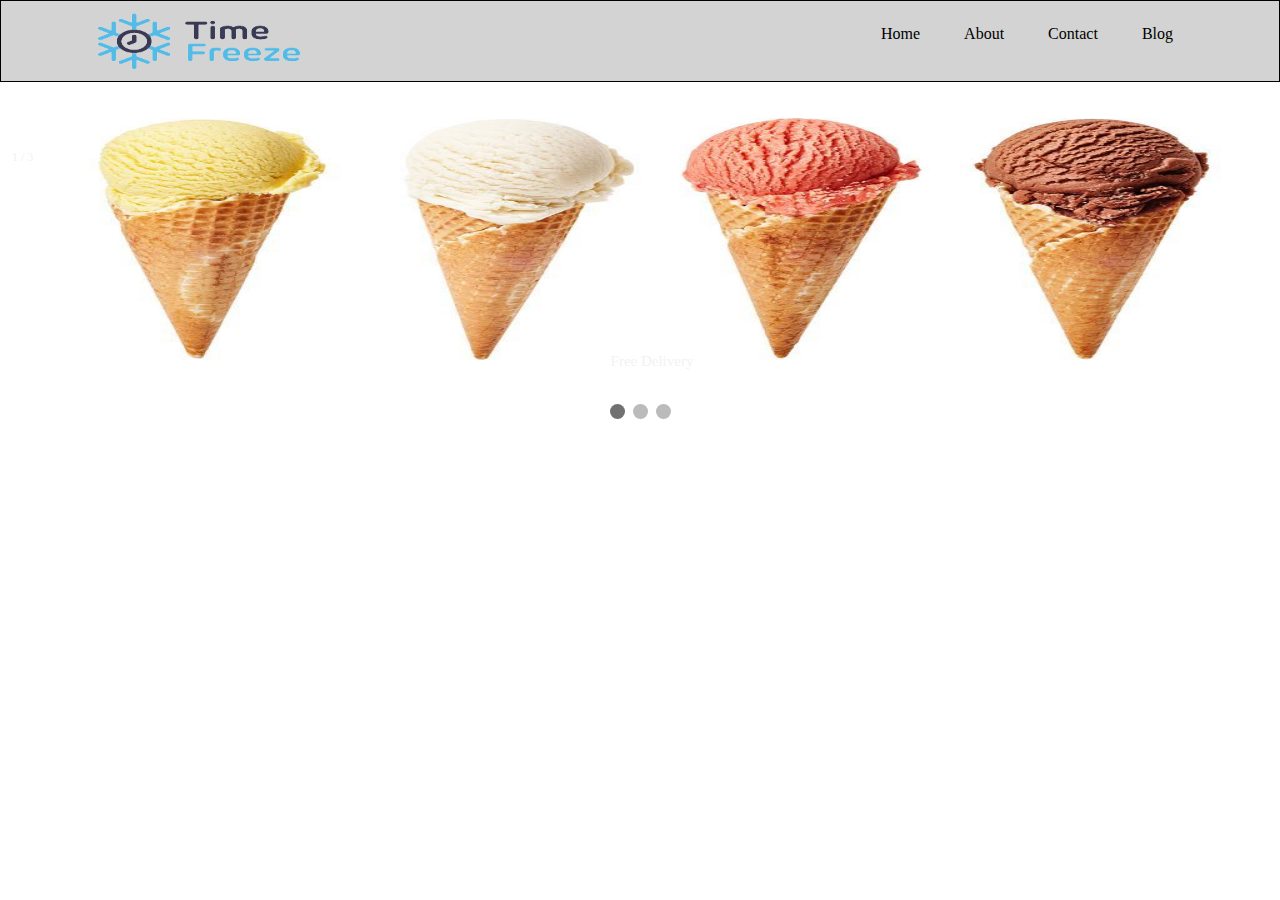
==== index.html @ efc09e67 "Initial commit" ====
<!DOCTYPE html>
<html lang="en">
<head>
    <meta charset="UTF-8">
    <meta http-equiv="X-UA-Compatible" content="IE=edge">
    <meta name="viewport" content="width=device-width, initial-scale=1.0">
    <script src="https://ajax.googleapis.com/ajax/libs/jquery/3.5.1/jquery.min.js"></script>
    <link rel="stylesheet" href="styles.css">
    <title>Frezzer</title>
</head>
<body>
    <!-- Navbar Section Code -->
    <nav>
        <img src="./images/logo.png" alt="logo">
        <ul>
            <li>Home</li>
            <li>About</li>
            <li>Contact</li>
            <li>Blog</li>
        </ul>
    </nav>

    <!-- Slider SHow Code -->
    <div class="slideshow-container">

        <div class="mySlides fade">
          <div class="numbertext">1 / 3</div>
          <img src="./images/1.jpg" style="width:100%; height: 300px;">
          <div class="text">Free Delivery</div>
        </div>
        
        <div class="mySlides fade">
          <div class="numbertext">2 / 3</div>
          <img src="./images/2.jpg"  style="width:100%; height: 300px;">
          <div class="text">Free Delivery</div>
        </div>
        
        <div class="mySlides fade">
          <div class="">3 / 3</div>
          <img src="./images/3.jpg"  style="width:100%; height: 300px;">
          <div class="text">Free Delivery</div>
        </div>
        
        <a class="prev" onclick="plusSlides(-1)">&#10094;</a>
        <a class="next" onclick="plusSlides(1)">&#10095;</a>
        
        </div>
        <br>
        
        <div style="text-align:center">
          <span class="dot" onclick="currentSlide(1)"></span> 
          <span class="dot" onclick="currentSlide(2)"></span> 
          <span class="dot" onclick="currentSlide(3)"></span> 
        </div>
        
        <script>
        var slideIndex = 1;
        showSlides(slideIndex);
        
        function plusSlides(n) {
          showSlides(slideIndex += n);
        }
        
        function currentSlide(n) {
          showSlides(slideIndex = n);
        }
        
        function showSlides(n) {
          var i;
          var slides = document.getElementsByClassName("mySlides");
          var dots = document.getElementsByClassName("dot");
          if (n > slides.length) {slideIndex = 1}    
          if (n < 1) {slideIndex = slides.length}
          for (i = 0; i < slides.length; i++) {
              slides[i].style.display = "none";  
          }
          for (i = 0; i < dots.length; i++) {
              dots[i].className = dots[i].className.replace(" active", "");
          }
          slides[slideIndex-1].style.display = "block";  
          dots[slideIndex-1].className += " active";
        }
      </script>
</body>
</html>
---- styles.css ----
body {
     margin: 0;
 }
 nav {
    background-color: 	#D3D3D3;
    border: 1px solid 	#D3D3D3;
    height: 80px;
    border: 1px solid black;
    
 }
 ul {
   list-style: none !important;  
   margin-left: 800px;
   margin-top: -120px;
}
li {
    display: inline;
    position: relative;
    margin-left: 40px;   
}
img {
    margin-top: -60px;
    width: 400px;
    height: 200px;
}

/* Slideshow container */
.slideshow-container {
  max-width: 100%;
  position: relative;
  margin-top: 60px;
  

}

/* Next & previous buttons */
.prev, .next {
  cursor: pointer;
  position: absolute;
  top: 50%;
  width: auto;
  padding: 16px;
  margin-top: -22px;
  color: white;
  font-weight: bold;
  font-size: 18px;
  transition: 0.6s ease;
  border-radius: 0 3px 3px 0;
  user-select: none;
}

/* Position the "next button" to the right */
.next {
  right: 0;
  border-radius: 3px 0 0 3px;
}

/* On hover, add a black background color with a little bit see-through */
.prev:hover, .next:hover {
  background-color: rgba(0,0,0,0.8);
}

/* Caption text */
.text {
  color: #f2f2f2;
  font-size: 15px;
  padding: 8px 12px;
  position: absolute;
  bottom: 8px;
  width: 100%;
  text-align: center;
}

/* Number text (1/3 etc) */
.numbertext {
  color: #f2f2f2;
  font-size: 12px;
  padding: 8px 12px;
  position: absolute;
  top: 0;
}

/* The dots/bullets/indicators */
.dot {
  cursor: pointer;
  height: 15px;
  width: 15px;
  margin: 0 2px;
  background-color: #bbb;
  border-radius: 50%;
  display: inline-block;
  transition: background-color 0.6s ease;
}

.active, .dot:hover {
  background-color: #717171;
}

/* Fading animation */
.fade {
  -webkit-animation-name: fade;
  -webkit-animation-duration: 1.5s;
  animation-name: fade;
  animation-duration: 1.5s;
}

@-webkit-keyframes fade {
  from {opacity: .4} 
  to {opacity: 1}
}

@keyframes fade {
  from {opacity: .4} 
  to {opacity: 1}
}

/* On smaller screens, decrease text size */
@media only screen and (max-width: 300px) {
  .prev, .next,.text {font-size: 11px}
}
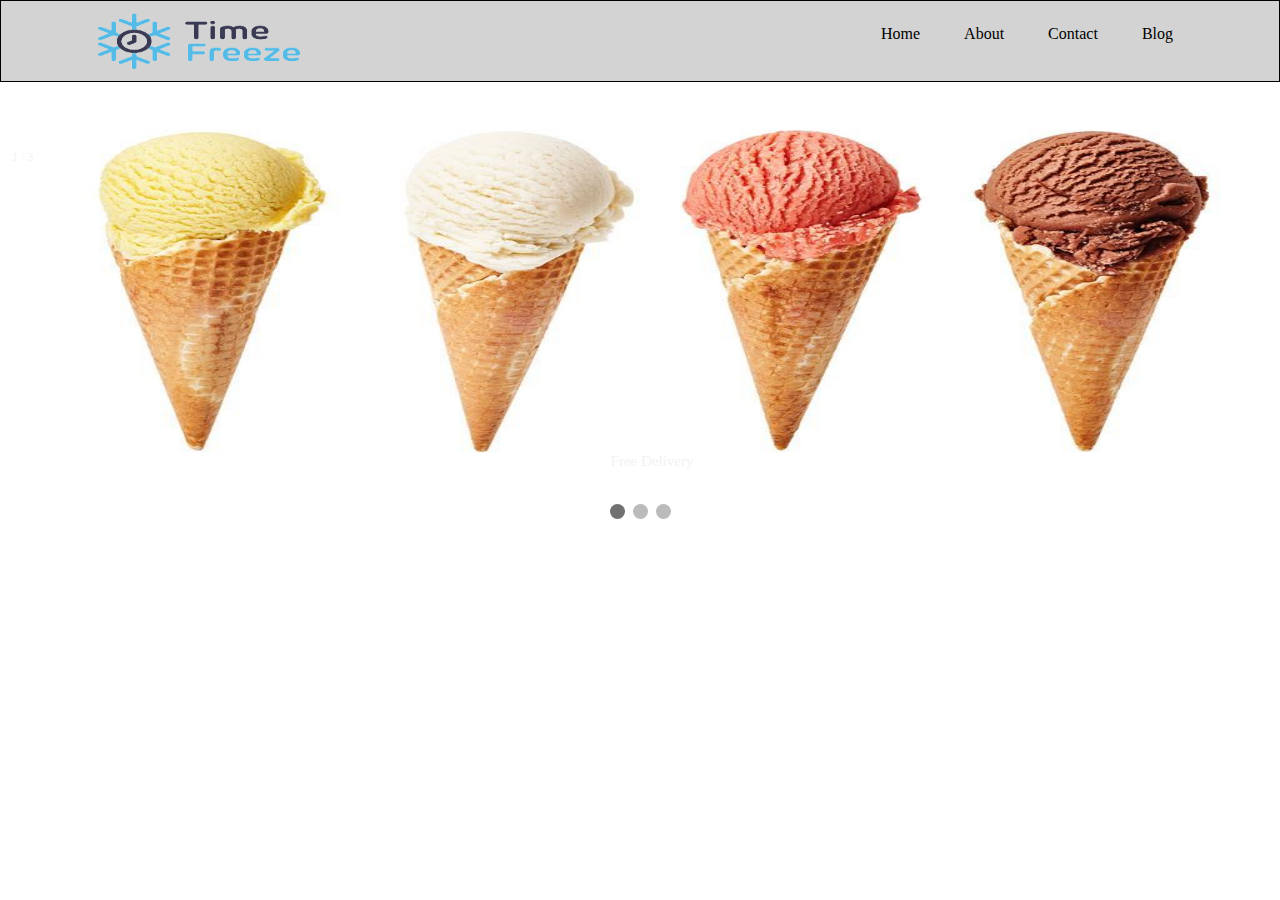
==== commit 74f69a8b: "Update index.html" ====
--- a/index.html
+++ b/index.html
@@ -25,19 +25,19 @@
 
         <div class="mySlides fade">
           <div class="numbertext">1 / 3</div>
-          <img src="./images/1.jpg" style="width:100%; height: 300px;">
+          <img src="./images/1.jpg" style="width:100%; height: 400px;">
           <div class="text">Free Delivery</div>
         </div>
         
         <div class="mySlides fade">
           <div class="numbertext">2 / 3</div>
-          <img src="./images/2.jpg"  style="width:100%; height: 300px;">
+          <img src="./images/2.jpg"  style="width:100%; height: 400px;">
           <div class="text">Free Delivery</div>
         </div>
         
         <div class="mySlides fade">
           <div class="">3 / 3</div>
-          <img src="./images/3.jpg"  style="width:100%; height: 300px;">
+          <img src="./images/3.jpg"  style="width:100%; height: 400px;">
           <div class="text">Free Delivery</div>
         </div>
         
@@ -53,6 +53,10 @@
           <span class="dot" onclick="currentSlide(3)"></span> 
         </div>
         
+
+
+
+
         <script>
         var slideIndex = 1;
         showSlides(slideIndex);
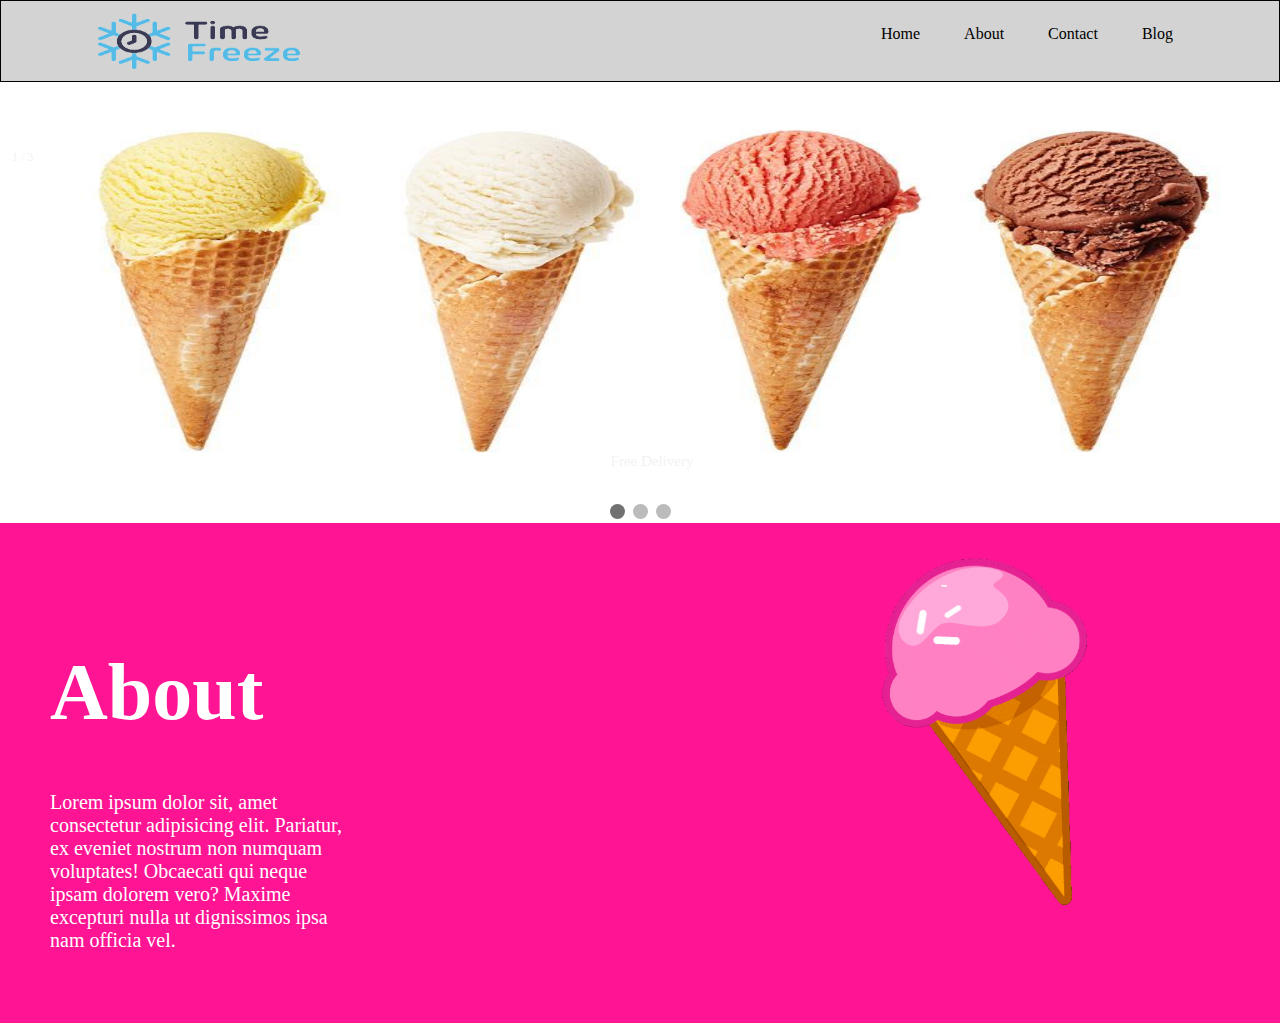
==== commit 94c6bac7: "added about section" ====
--- a/index.html
+++ b/index.html
@@ -54,9 +54,24 @@
         </div>
         
 
+      <!-- About Section -->
+        <div id = 'about'>
+            <div class="description">
+              <h1>About</h1>
+              <p>
+                Lorem ipsum dolor sit, amet consectetur adipisicing elit. Pariatur, ex eveniet nostrum non numquam voluptates! Obcaecati qui neque ipsam dolorem vero? Maxime excepturi nulla ut dignissimos ipsa nam officia vel.
+                
+              </p>
+            </div>
+            <div class="image">
+              <img  src="./images/ice_about.gif" alt="Icecream Image" style="width: 500px; height: 500px;">
+            </div>
+        </div>
+        <!--About End  -->
 
-
-
+        <!-- Contact Section -->
+        
+        
         <script>
         var slideIndex = 1;
         showSlides(slideIndex);
--- a/styles.css
+++ b/styles.css
@@ -117,4 +117,27 @@
 /* On smaller screens, decrease text size */
 @media only screen and (max-width: 300px) {
   .prev, .next,.text {font-size: 11px}
+}
+
+/* About Section */
+#about {
+  width: 100%;
+  height: 500px;
+  display: flex;
+  justify-content: space-between;
+  background-color: deeppink;
+}
+.description {
+  width: 300px;
+  margin-left: 50px;
+  margin-top: 70px; 
+  color: white;
+  font-family: 'Times New Roman', Times, serif;
+
+}
+.description h1 {
+  font-size: 80px;
+}
+.description p {
+  font-size: 20px;
 }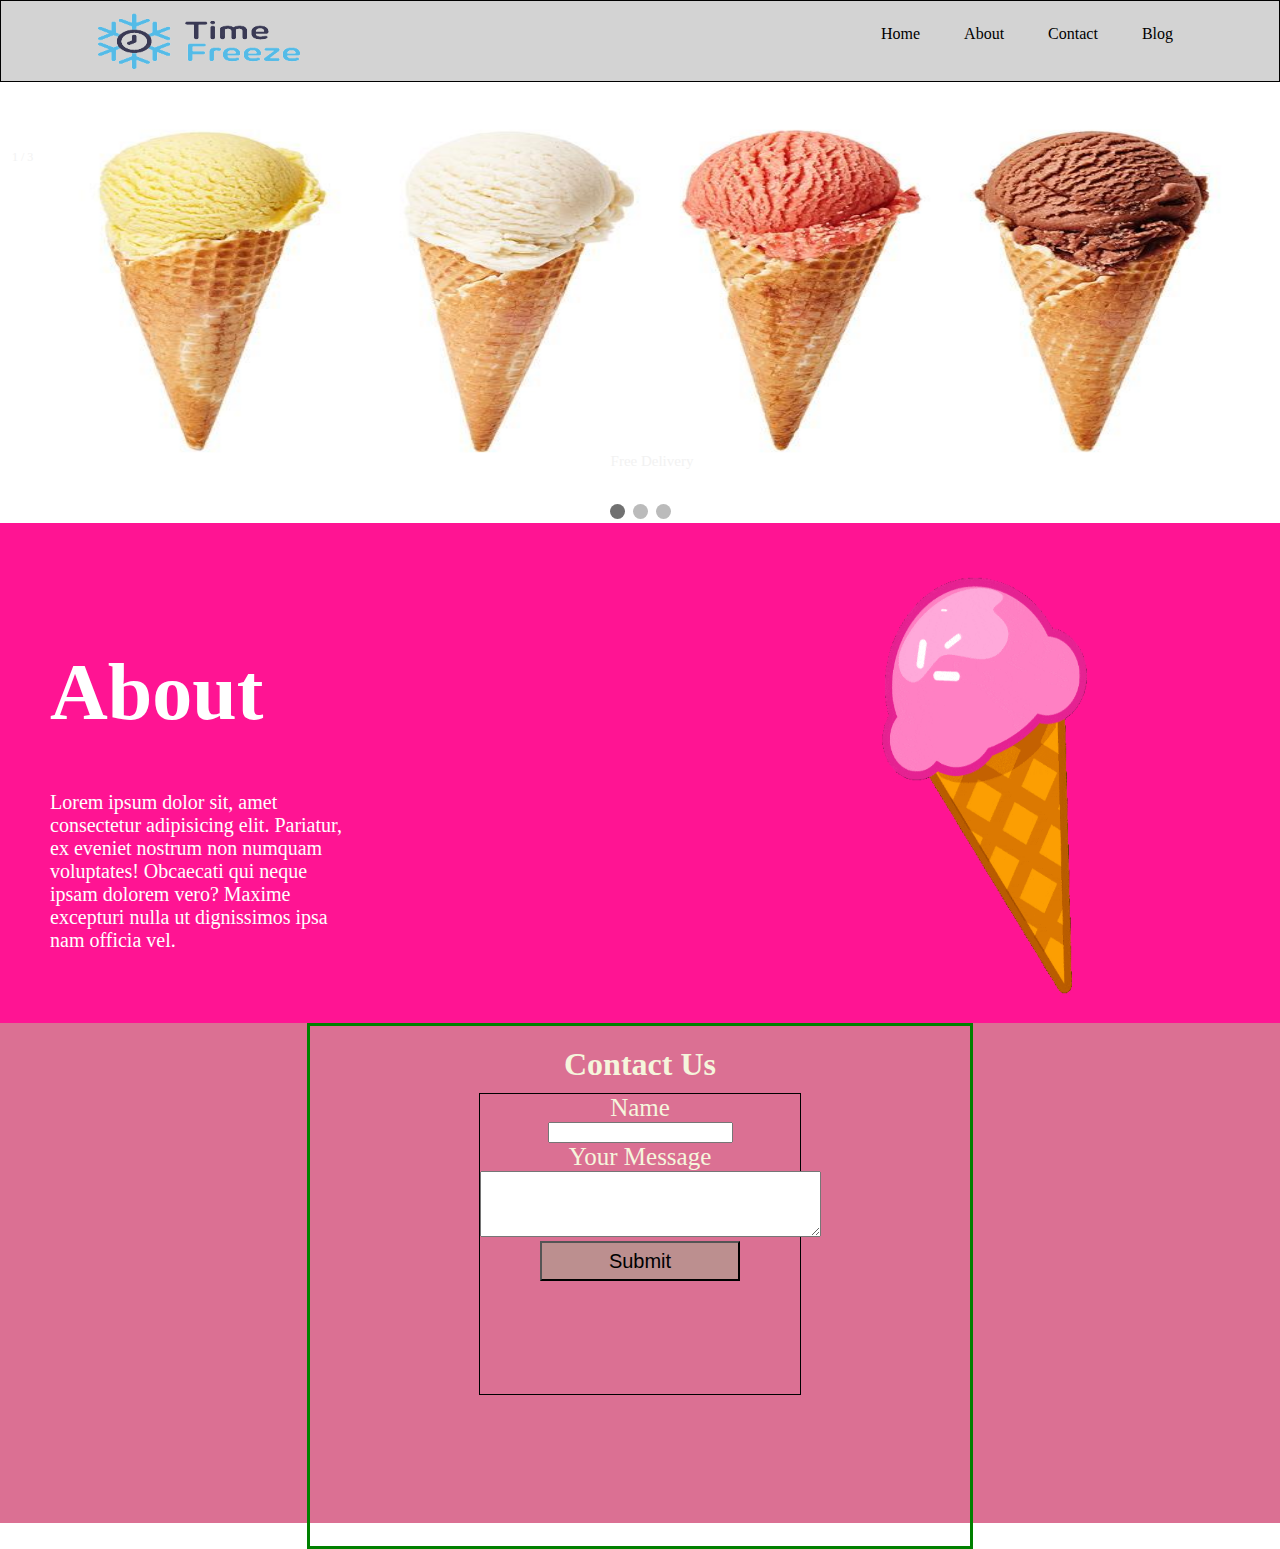
==== commit 9208f0f2: "contactdone" ====
--- a/index.html
+++ b/index.html
@@ -64,13 +64,33 @@
               </p>
             </div>
             <div class="image">
-              <img  src="./images/ice_about.gif" alt="Icecream Image" style="width: 500px; height: 500px;">
+              <img  src="./images/ice_about.gif" alt="Icecream Image" style="width: 500px; height: 600px;">
             </div>
         </div>
         <!--About End  -->
-
+   
         <!-- Contact Section -->
-        
+        <div id = 'contact'>
+          <div class="contact-container">
+            <h1>Contact Us</h1>
+          <div class="form">
+            <form action="#">
+              <label for="yourName">Name</label>
+              <br>
+              <input type="text" id="yourName" name="yourName" />
+              <br>
+              <label>Your Message</label>
+              <br>
+              <textarea  id="w3review" name="w3review" rows="4" cols="40">
+                
+              </textarea>
+              <br>
+              <input type="button" value="Submit" />
+            </form>
+          </div>
+          </div>
+          
+        </div>
         
         <script>
         var slideIndex = 1;
--- a/styles.css
+++ b/styles.css
@@ -140,4 +140,44 @@
 }
 .description p {
   font-size: 20px;
-}+}
+/* End of About Section */
+
+/* Contact Section */
+
+#contact {
+  width: 100%;
+  height: 500px;
+  background-color: palevioletred;
+  color: beige;
+}
+.contact-container {
+  margin: auto;
+  width: 50%;
+  border: 3px solid green;
+  padding: 10px;
+  height: 500px;
+}
+
+.contact-container h1 {
+    margin: auto;
+  width: 50%;
+  padding: 10px;
+  text-align: center;
+}
+label {
+  font-size: 25px;
+}
+form {
+  margin: auto;
+  width: 50%;
+  border: 1px solid black;
+  height: 300px;
+  text-align: center;
+}
+input[type=button]{
+  width: 200px;
+  height: 40px;
+  background-color:rosybrown;
+  font-size: 20px;
+}
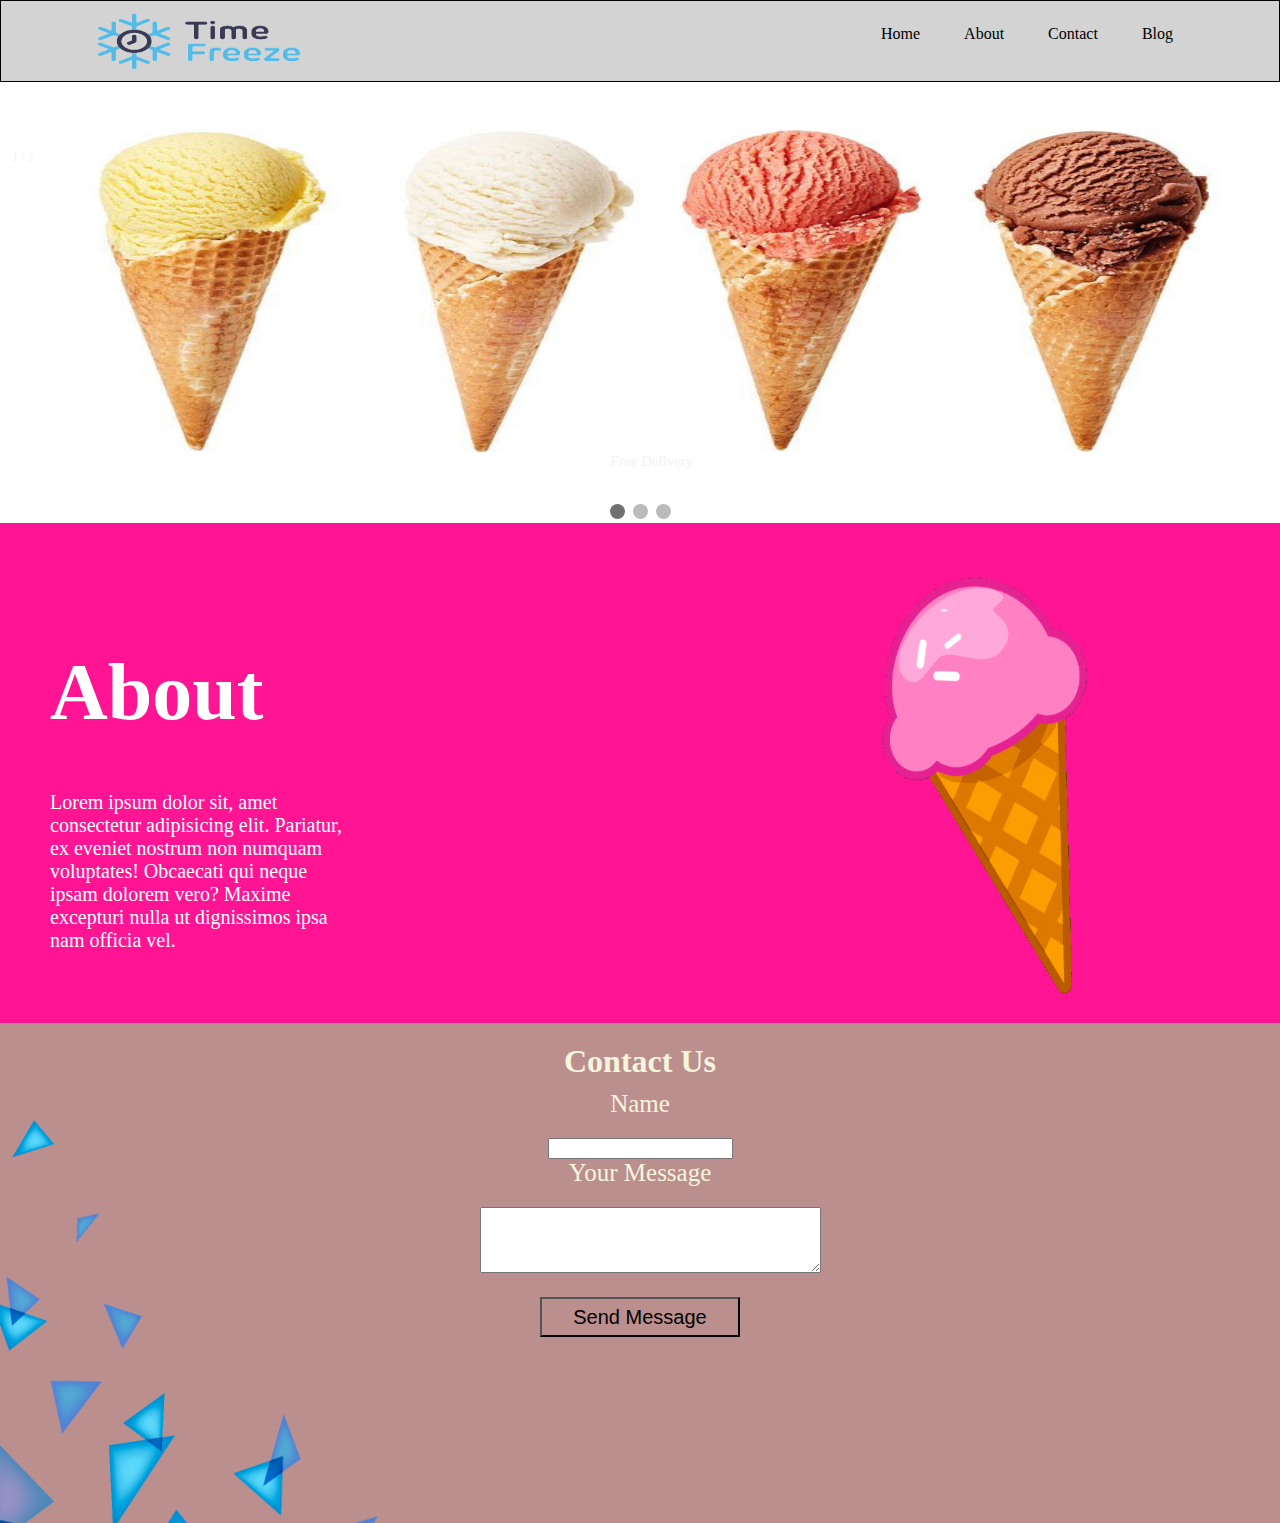
==== commit d9c34c8a: "contact completed" ====
--- a/index.html
+++ b/index.html
@@ -75,17 +75,17 @@
             <h1>Contact Us</h1>
           <div class="form">
             <form action="#">
-              <label for="yourName">Name</label>
+              <label for="yourName" class="space">Name</label>
               <br>
-              <input type="text" id="yourName" name="yourName" />
+              <input type="text" id="yourName" name="yourName"  class="space"/>
               <br>
-              <label>Your Message</label>
+              <label class="space">Your Message</label>
               <br>
-              <textarea  id="w3review" name="w3review" rows="4" cols="40">
+              <textarea  id="w3review" name="w3review" rows="4" cols="40" class="space">
                 
               </textarea>
               <br>
-              <input type="button" value="Submit" />
+              <input type="button" value="Send Message" class="space" />
             </form>
           </div>
           </div>
--- a/styles.css
+++ b/styles.css
@@ -6,12 +6,15 @@
     border: 1px solid 	#D3D3D3;
     height: 80px;
     border: 1px solid black;
+   
+ 
     
  }
  ul {
    list-style: none !important;  
    margin-left: 800px;
    margin-top: -120px;
+ 
 }
 li {
     display: inline;
@@ -148,13 +151,16 @@
 #contact {
   width: 100%;
   height: 500px;
-  background-color: palevioletred;
+  background-image: url(./images/contact_img.png);
+  overflow: hidden;
   color: beige;
+  background-size: cover;
+  background-color:rosybrown;
 }
 .contact-container {
   margin: auto;
   width: 50%;
-  border: 3px solid green;
+
   padding: 10px;
   height: 500px;
 }
@@ -171,7 +177,6 @@
 form {
   margin: auto;
   width: 50%;
-  border: 1px solid black;
   height: 300px;
   text-align: center;
 }
@@ -181,3 +186,13 @@
   background-color:rosybrown;
   font-size: 20px;
 }
+input[type=button]:hover{
+  width: 200px;
+  height: 40px;
+  background-color:black;
+  color: wheat;
+  font-size: 20px;
+}
+.space {
+  margin-top: 20px;
+}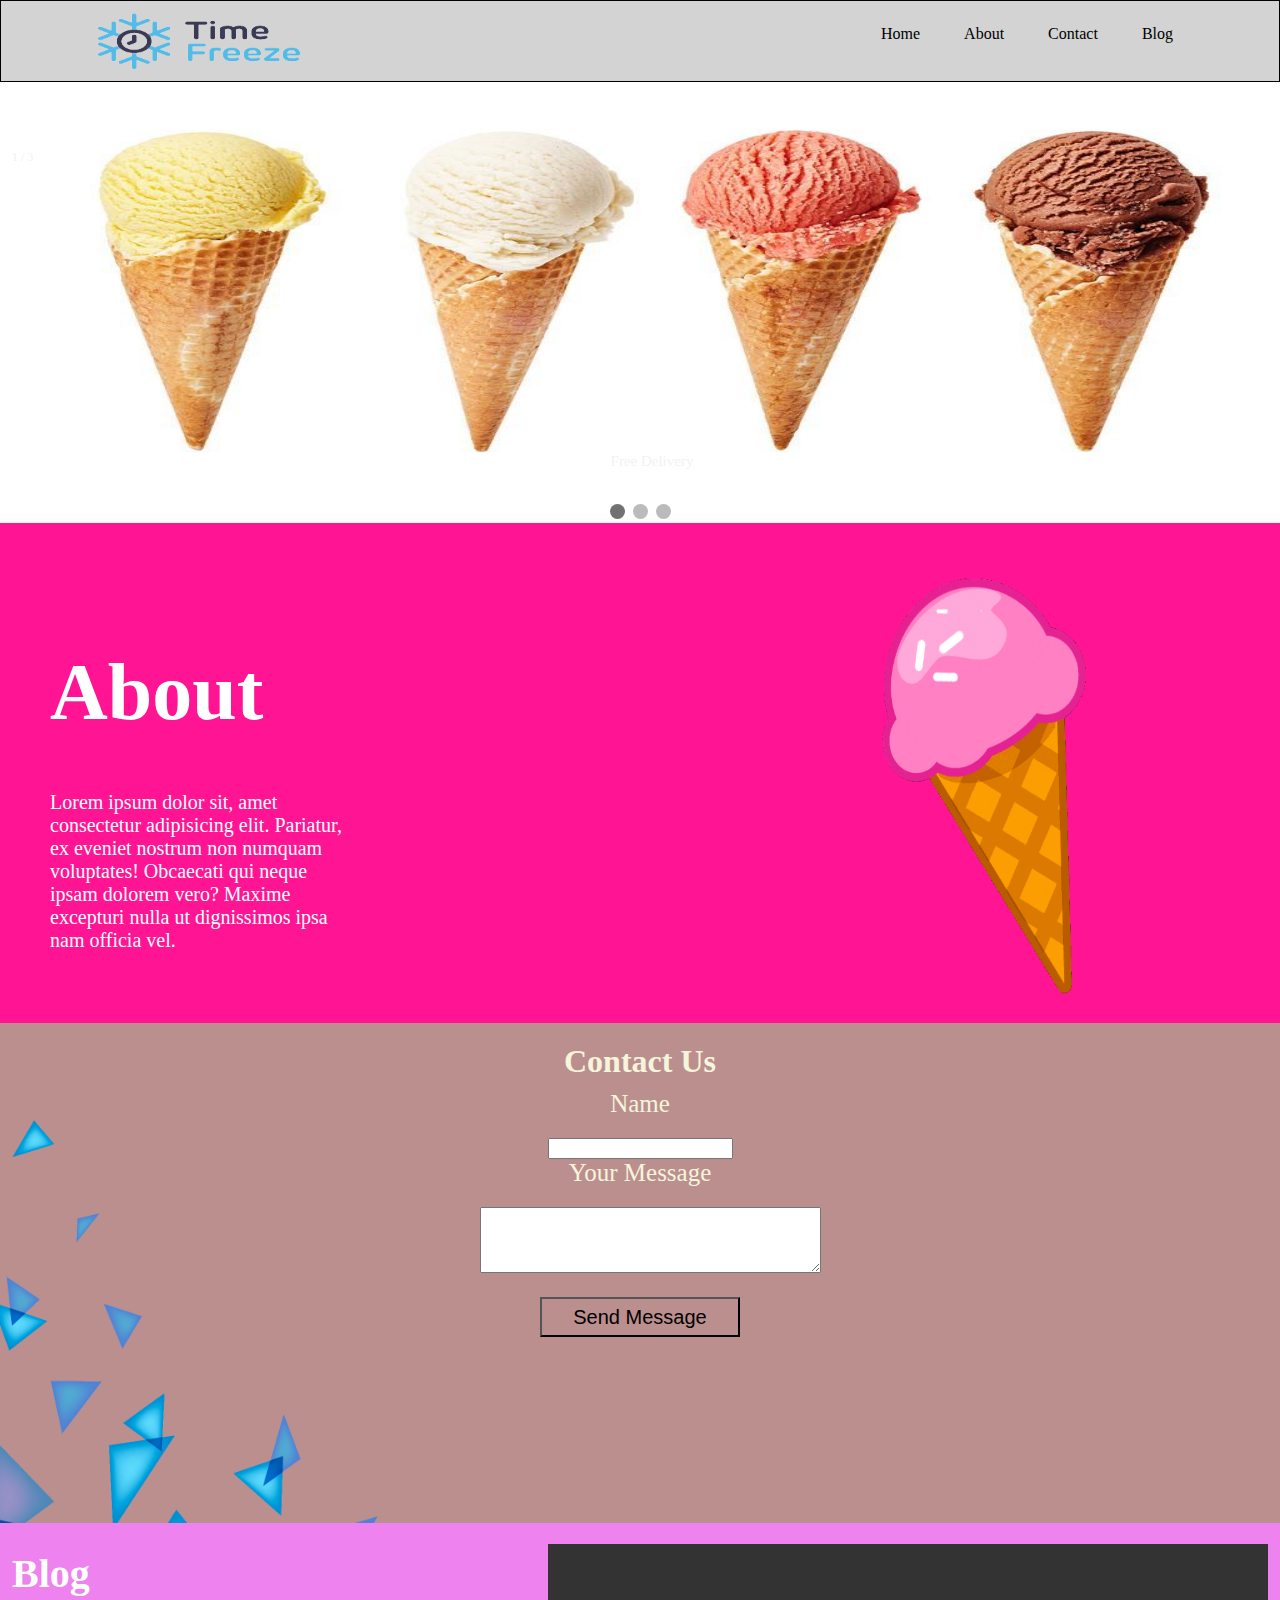
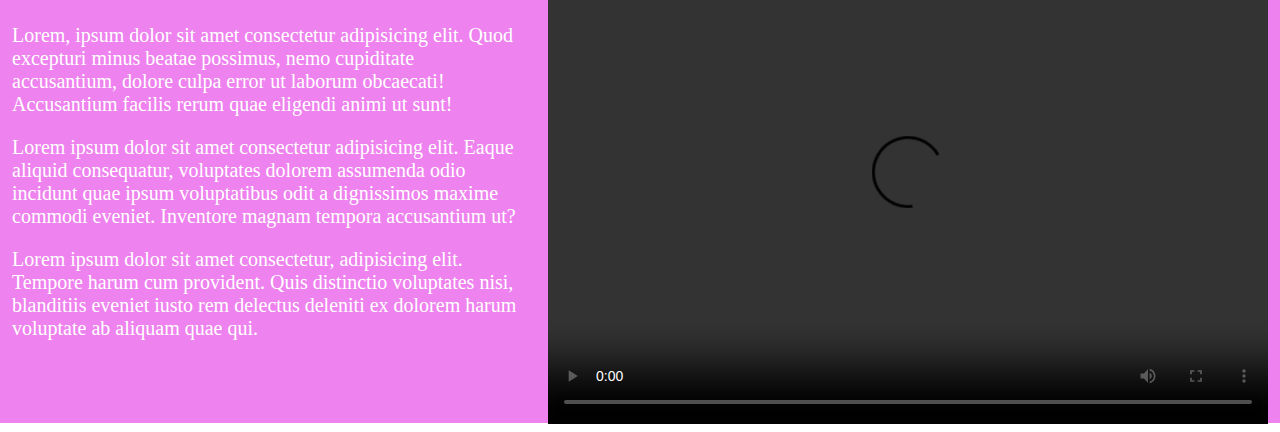
==== commit e2568284: "almost" ====
--- a/index.html
+++ b/index.html
@@ -81,7 +81,7 @@
               <br>
               <label class="space">Your Message</label>
               <br>
-              <textarea  id="w3review" name="w3review" rows="4" cols="40" class="space">
+              <textarea rows="4" cols="40" class="space">
                 
               </textarea>
               <br>
@@ -91,7 +91,26 @@
           </div>
           
         </div>
-        
+        <!-- Contact done  -->
+        <!-- Blog Section -->
+        <div id="blog">
+          <div class="blog_des">
+              <h1>Blog</h1>
+              <p>Lorem, ipsum dolor sit amet consectetur adipisicing elit. Quod excepturi minus beatae possimus, nemo cupiditate accusantium, dolore culpa error ut laborum obcaecati! Accusantium facilis rerum quae eligendi animi ut sunt!</p>
+              <p>Lorem ipsum dolor sit amet consectetur adipisicing elit. Eaque aliquid consequatur, voluptates dolorem assumenda odio incidunt quae ipsum voluptatibus odit a dignissimos maxime commodi eveniet. Inventore magnam tempora accusantium ut?</p>
+              <p>Lorem ipsum dolor sit amet consectetur, adipisicing elit. Tempore harum cum provident. Quis distinctio voluptates nisi, blanditiis eveniet iusto rem delectus deleniti ex dolorem harum voluptate ab aliquam quae qui.</p>
+          </div>
+          <div class="blog_video">
+            <h1>
+              <video width="720" height="480" controls>
+                <source src="./video/Homemade Ice Cream in 5 Minutes.mkv" type="video/mp4">
+
+                Your browser does not support the video tag.
+              </video>
+            </h1>
+          </div>
+        </div>
+        <!-- Blog Section Finished -->
         <script>
         var slideIndex = 1;
         showSlides(slideIndex);
--- a/styles.css
+++ b/styles.css
@@ -173,6 +173,7 @@
 }
 label {
   font-size: 25px;
+  margin-top: 20px;
 }
 form {
   margin: auto;
@@ -195,4 +196,18 @@
 }
 .space {
   margin-top: 20px;
+}
+/* Blog Section */
+#blog {
+  display: flex;
+  justify-content: space-around;
+  width: 100%;
+  height: 500px;
+  color: white;
+  background-color: violet;
+}
+.blog_des
+{
+  width: 40%;
+  font-size: 20px;
 }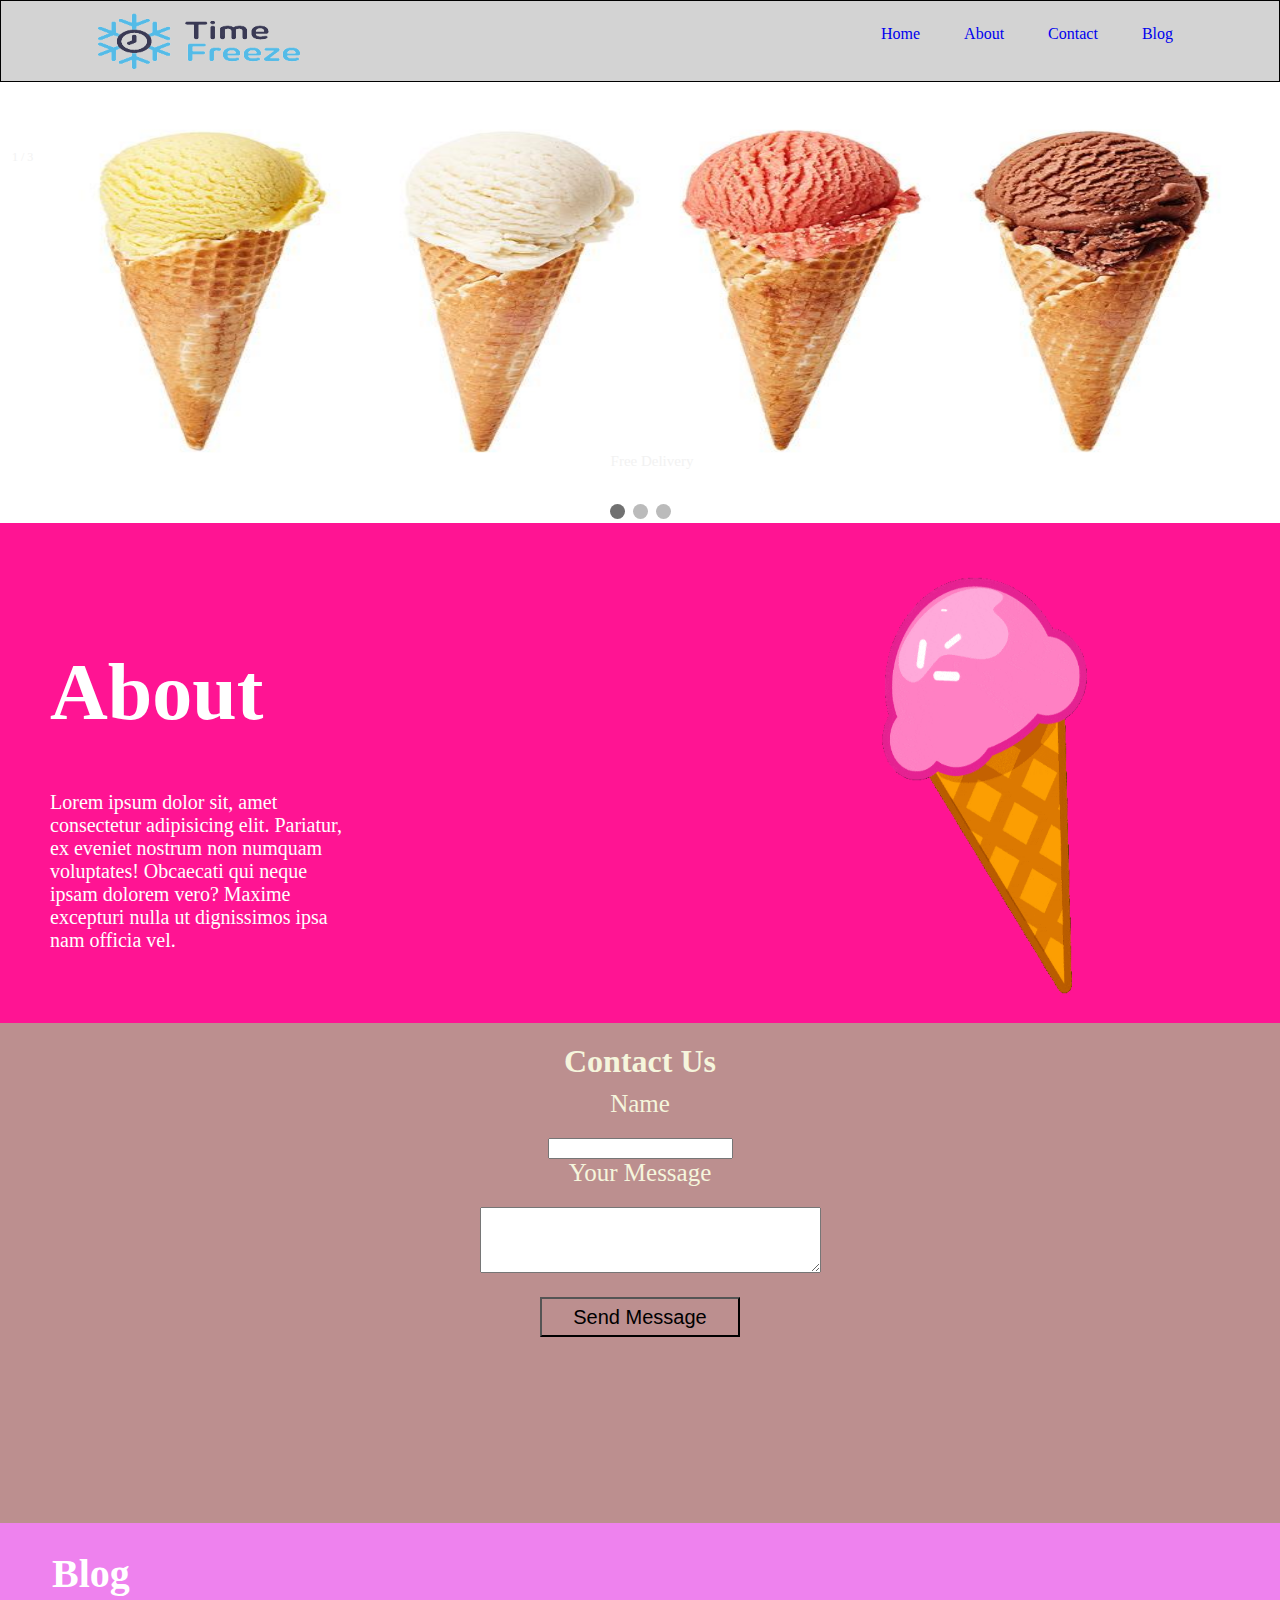
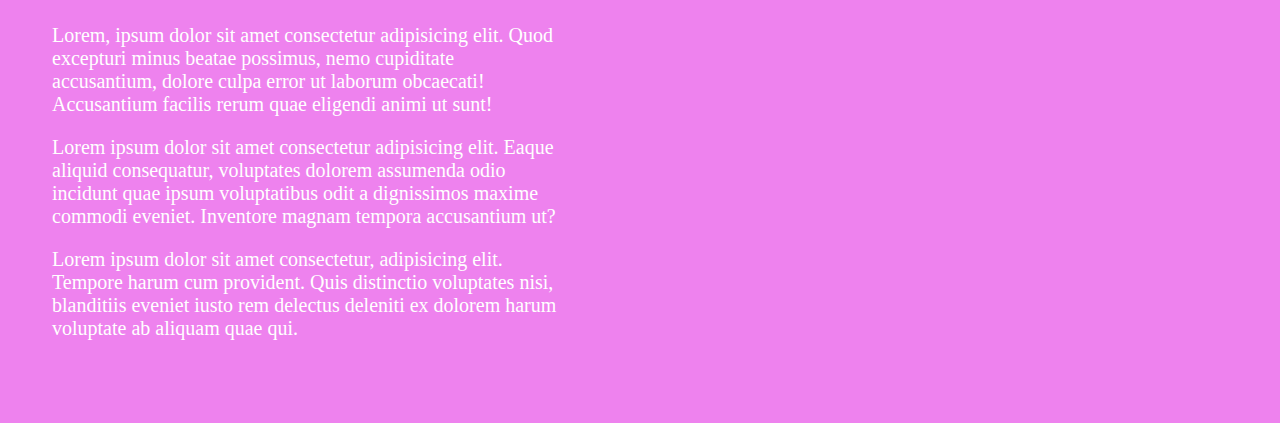
==== commit 3617e6f1: "updating" ====
--- a/index.html
+++ b/index.html
@@ -13,15 +13,15 @@
     <nav>
         <img src="./images/logo.png" alt="logo">
         <ul>
-            <li>Home</li>
-            <li>About</li>
-            <li>Contact</li>
-            <li>Blog</li>
+            <a href="#home" class="link"><li>Home</li></a>
+            <a href="#about" class="link"><li>About</li></a>
+            <a href="#contact" class="link"><li>Contact</li></a>
+            <a href="#blog" class="link"><li>Blog</li></a>
         </ul>
     </nav>
 
     <!-- Slider SHow Code -->
-    <div class="slideshow-container">
+    <div class="slideshow-container" id="home">
 
         <div class="mySlides fade">
           <div class="numbertext">1 / 3</div>
@@ -101,13 +101,12 @@
               <p>Lorem ipsum dolor sit amet consectetur, adipisicing elit. Tempore harum cum provident. Quis distinctio voluptates nisi, blanditiis eveniet iusto rem delectus deleniti ex dolorem harum voluptate ab aliquam quae qui.</p>
           </div>
           <div class="blog_video">
-            <h1>
-              <video width="720" height="480" controls>
-                <source src="./video/Homemade Ice Cream in 5 Minutes.mkv" type="video/mp4">
-
-                Your browser does not support the video tag.
-              </video>
-            </h1>
+          
+             
+              
+                  <iframe width="560" height="315" src="https://www.youtube.com/embed/2SwAU97tQGI" title="YouTube video player" frameborder="0" allow="accelerometer; autoplay; clipboard-write; encrypted-media; gyroscope; picture-in-picture" allowfullscreen></iframe>
+              
+          
           </div>
         </div>
         <!-- Blog Section Finished -->
--- a/styles.css
+++ b/styles.css
@@ -20,6 +20,7 @@
     display: inline;
     position: relative;
     margin-left: 40px;   
+    
 }
 img {
     margin-top: -60px;
@@ -151,7 +152,7 @@
 #contact {
   width: 100%;
   height: 500px;
-  background-image: url(./images/contact_img.png);
+  background-image: url(https://tipsmake.com/data/images/100-beautiful-background-png-picture-2-kYPQZQgEy.png);
   overflow: hidden;
   color: beige;
   background-size: cover;
@@ -210,4 +211,14 @@
 {
   width: 40%;
   font-size: 20px;
+}
+a {
+  text-decoration: none;
+  height: 100px;
+ 
+}
+a:hover {
+  background-color: black;
+  color: wheat;
+  text-decoration: none;
 }